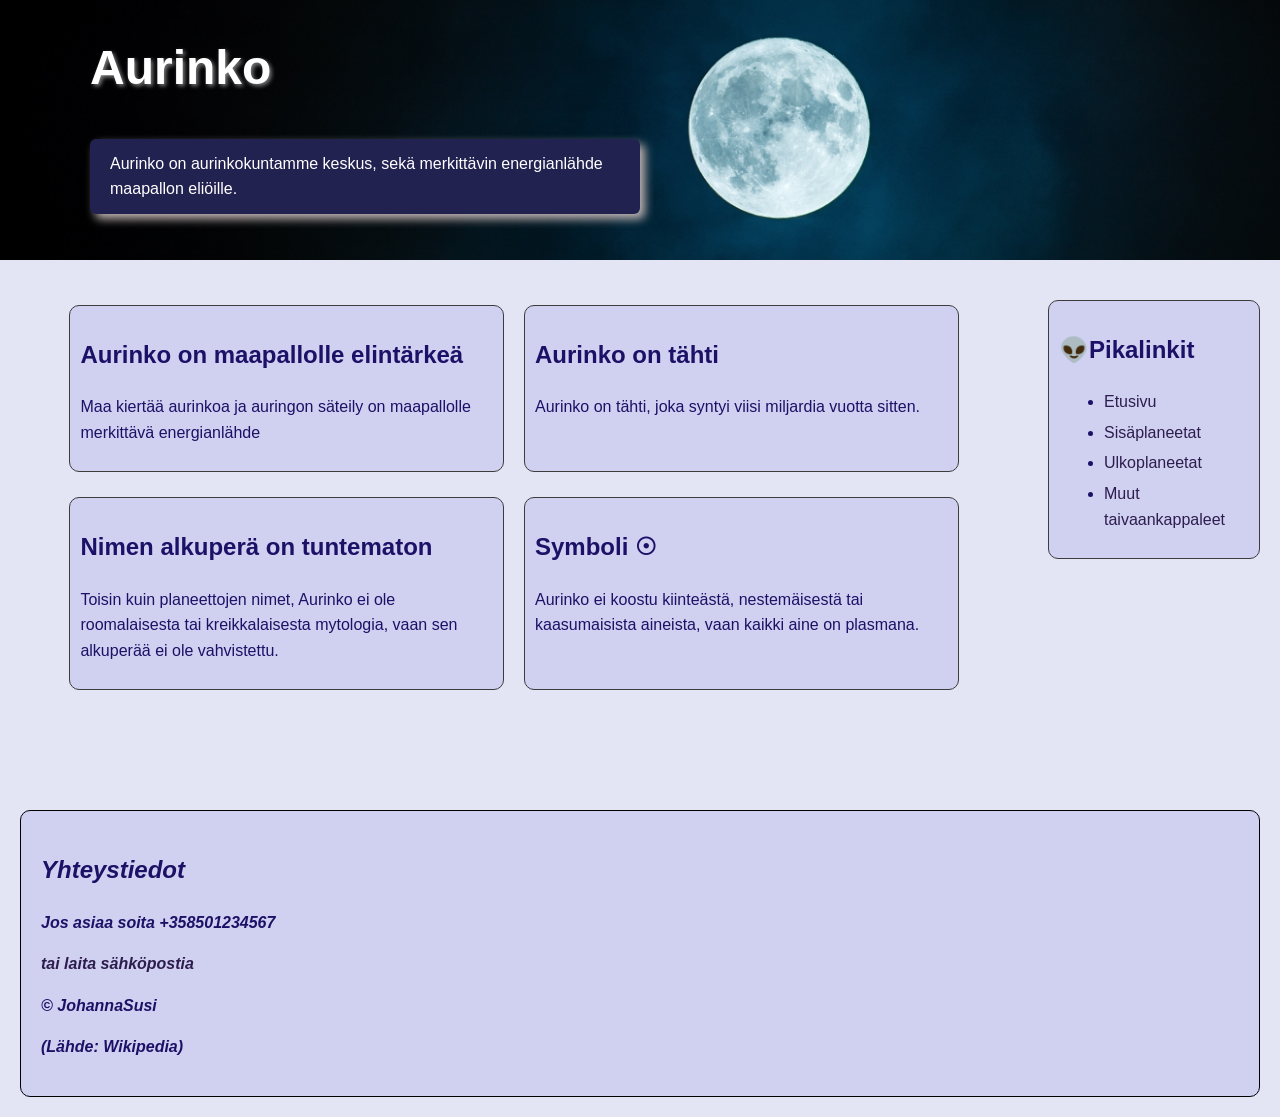
==== aurinko.html @ 987ca39a "Ensimmäinen versio" ====
<!DOCTYPE html>
<html lang="fi">

<head>
    <meta charset="UTF-8">
    <meta name="viewport" content="width=device-width, initial-scale=1.0">
    <title>Aurinko</title>
    <link rel="stylesheet" href="index.css">
    <link rel="icon" href="favicon[1].ico" type="image/svg+xml">
</head>

<body>
    <div class="areas">
        <header class="header">
            <section class="hero">
                <div class="hero-sisalto header-sisalto rajaus">
                    <h1 id="paaotsikko">Aurinko</h1>
                    <p>Aurinko on aurinkokuntamme keskus, sekä merkittävin energianlähde maapallon eliöille.</p>
                </div>
            </section>
        </header>

        <nav class="nav">
        </nav>

        <main class="main">
            <section class="kappaleet rajaus" id="planeetat">
                <div class="item item1">
                    <h2 id="aurinko">Aurinko on maapallolle elintärkeä</h2>
                    <p>Maa kiertää aurinkoa ja auringon säteily on maapallolle merkittävä energianlähde</p>
                </div>
                <div class="item item2">
                    <h2 id="sisaplaneetat">Aurinko on tähti</h2>
                    <p>Aurinko on tähti, joka syntyi viisi miljardia vuotta sitten.</p>
                </div>
                <div class="item item3">
                    <h2 id="ulkoplaneetat">Nimen alkuperä on tuntematon</h2>
                    <p>Toisin kuin planeettojen nimet, Aurinko ei ole roomalaisesta tai kreikkalaisesta mytologia, vaan
                        sen alkuperää ei ole vahvistettu.</p>
                </div>
                <div class="item item4">
                    <h2 id="muut">Symboli ☉</h2>
                    <p>Aurinko ei koostu kiinteästä, nestemäisestä tai kaasumaisista aineista, vaan kaikki aine on
                        plasmana.</p>
                </div>
            </section>
            <section class="video">
                <div>
                    <!--<video src="aurinkovideo.mp4" width="600" height="400" controls autoplay muted loop
                        controlslist="nodownload nofullscreen">Aurinko</video> -->
                </div>
            </section>
        </main>

        <section class="sidebar">
            <h2>👽Pikalinkit</h2>
            <ul>
                <li><a href="index.html">Etusivu</a></li>
                <li><a href="sisaplaneetat.html">Sisäplaneetat</a></li>
                <li><a href="ulkoplaneetat.html">Ulkoplaneetat</a></li>
                <li><a href="muut.html">Muut taivaankappaleet</a></li>
            </ul>
        </section>

        <section class="yhteystiedot footer">
            <h2>Yhteystiedot</h2>
            <p> <a href="tel: +358501234567"></a> Jos asiaa soita +358501234567 </p>
            <p> <a href="mailto: johanna.susineva@centria.fi">tai laita sähköpostia</a> </p>
            <p>&copy; JohannaSusi</p>
            <p>(Lähde: Wikipedia)</p>
        </section>
        </section>
    </div>
</body>

</html>
---- index.css ----
/*PERUSTYYLIT*/
* {
    box-sizing: border-box;
}

body {
    margin: 0;
    font-family: Arial, Helvetica, sans-serif;
    line-height: 1.6;
    color: rgb(28, 17, 102);
    background-color: rgb(227, 229, 245);
}

.rajaus {
    width: 90%;
    max-width: 1100px;
    margin: 0 auto;
}

h1 h2 {
    line-height: 1.2;
}

h1 {
    font-size: 3rem;
    margin: 0;
    text-shadow: 2px 2px 4px gray;
}

a {
    color: rgb(45, 29, 78);
    text-decoration: none;
}

.header {
    margin: 0;
    padding: 0;
    background: rgb(217, 216, 246);
}

.header p {
    display: inline-block;
    padding: 12px 20px;
    border-radius: 6px;
    box-shadow: 5px 5px 10px rgb(191, 179, 179);
    background-color: rgb(34, 34, 81);
    max-width: 50%;
}

.header-sisalto {
    display: flex;
    flex-direction: column;
    flex-wrap: wrap;
    justify-content: space-between;
    align-items: flex-start;
    gap: 16px;
}

.logo {
    font-size: 1.4rem;
    font-weight: bold;
    text-decoration: none;
}

.paavalikko {
    display: flex;
    gap: 20px;
}

.paavalikko a {
    padding: 8px 0;
}

/*hero */
.hero {
    padding: 30px 0;
    color: white;
    background-color: rgb(43, 0, 128);
    background-image: url(avaruus3.jpg);
    background-size: cover;
    background-position: center;
}

.painikelinkki {
    display: inline-block;
    padding: 12px 20px;
    background-color: rgb(34, 34, 81);
    color: white;
    border-radius: 6px;
    text-decoration: none;
    box-shadow: 5px 5px 10px rgb(191, 179, 179);
    max-width: 50%;
}

/*gridin asetukset*/

.areas {
    display: grid;
    grid-template-areas:
        "header header"
        "nav nav"
        "main sidebar"
        "footer footer";
    gap: 20px;
    grid-template-columns: 4fr 1fr;
    box-sizing: border-box;
}

.header {
    grid-area: header;
}

.nav {
    grid-area: nav;
}

.main {
    grid-area: main;
    min-width: 0;
}

.sidebar {
    align-self: start;
    margin: 0 20px 0;
    grid-area: sidebar;
    background-color: rgb(208, 208, 241);
    border: 1px solid rgb(60, 60, 60);
    padding: 10px;
    border-radius: 10px;
    min-width: 0;
}


.footer {
    grid-area: footer
}

/* osioiden asetukset */

.item {
    background-color: rgb(208, 208, 241);
    border: 1px solid rgb(60, 60, 60);
    padding: 10px;
    border-radius: 10px;
    margin-top: 5px;
}

.lista {
    margin: 15px;
    margin-top: 1px;
    margin-bottom: 1px;
}

li {
    margin: 5px;
    margin-top: 5px;
}

.yhteystiedot {
    margin: 20px;
    padding: 20px;
    border: 1px solid black;
    background-color: rgb(208, 208, 241);
    font-weight: bold;
    font-style: italic;
    border-radius: 10px;
}

/*Hampurilaisvalikko*/

.valikko-checkbox {
    display: block;
    position: absolute;
    width: 1px;
    height: 1px;
    opacity: 0px;
}

.hampurilainen {
    display: block;
    margin-left: 20px;
    padding: 4px 10px;
    border-radius: 6px;
    font-size: 1.5rem;
    cursor: pointer;
}

.paavalikko {
    display: none;
    width: 100%;
    flex-direction: column;
    gap: 0;
}

.valikko-checkbox:checked~.paavalikko {
    display: flex;
}

/* etusivun mainin grid-asetukset */

.kappaleet {
    display: grid;
    grid-template-columns: 1fr 1fr;
    gap: 20px;
}

/*Aurinko-sivu*/

.main {
    margin-left: 20px;
}

.video {
    width: 100%;
    max-width: 600px;
    height: auto;
    padding: 40px;
}



/*Tästä alkaa sisa- ja ulkoplaneettojen mainin css*/

.kortit {
    display: grid;
    grid-template-columns: repeat(4, 1fr);
    gap: 20px;
}

.kortti {
    padding: 24px;
    background-color: rgb(208, 208, 241);
    border: 1px solid rgb(60, 60, 60);
    border-radius: 10px;
    min-width: 0;
}

.main img {
    max-width: 100%;
}


/*kuvakaruselli alkaa */

.kuvakaruselli {
    display: flex;
    overflow-x: auto;
    overflow-y: hidden;
    scroll-snap-type: x mandatory;
    scroll-behavior: smooth;
    scrollbar-width: none;
    align-items: center;
    gap: 20px;
    padding: 0 50px;
}

.karuselli-item {
    flex: 0 0 350px;
    scroll-snap-align: start;
    scroll-margin-inline: 50px;
}

.karuselli-item img {
    width: 100%;
    height: 350px;
    object-fit: cover;
}

.karuselli-nav {
    display: flex;
    justify-content: center;
    gap: 10px;
    margin-top: 15px;
}

.karuselli-nav a {
    display: flex;
    justify-content: center;
    align-items: center;
    width: 30px;
    height: 30px;
    border-radius: 50%;
    color: white;
    text-decoration: none;
    background-color: black;
}

.karuselli-nav a:hover {
    color: black;
    background-color: white;
}

/*mobiilin asetukset */

@media (max-width: 900px) {
    .areas {
        grid-template-areas: 
        "header"
        "nav"
        "main"
        "sidebar"
        "footer";
    }
    .kappaleet {
        grid-template-columns: 1fr;
    }
    .kortit {
        grid-template-columns: repeat(2, 1fr);
    }
}

@media (max-width: 600px) {
  .kortit {
    grid-template-columns: 1fr;
  }
      .hero {
      background-image: none;
    padding: 32px 0;
  }
  .valikko-checkbox {
    display: block;
    position: absolute;
    width: 1px;
    height: 1px;
    opacity: 0px;
  }
  .hampurilainen {
    display: block;
    margin-left: auto;
    padding: 4px 10px;
    border: 2px solid green;
    border-radius: 6px;
    font-size: 1.5rem;
    cursor: pointer;
  }
}
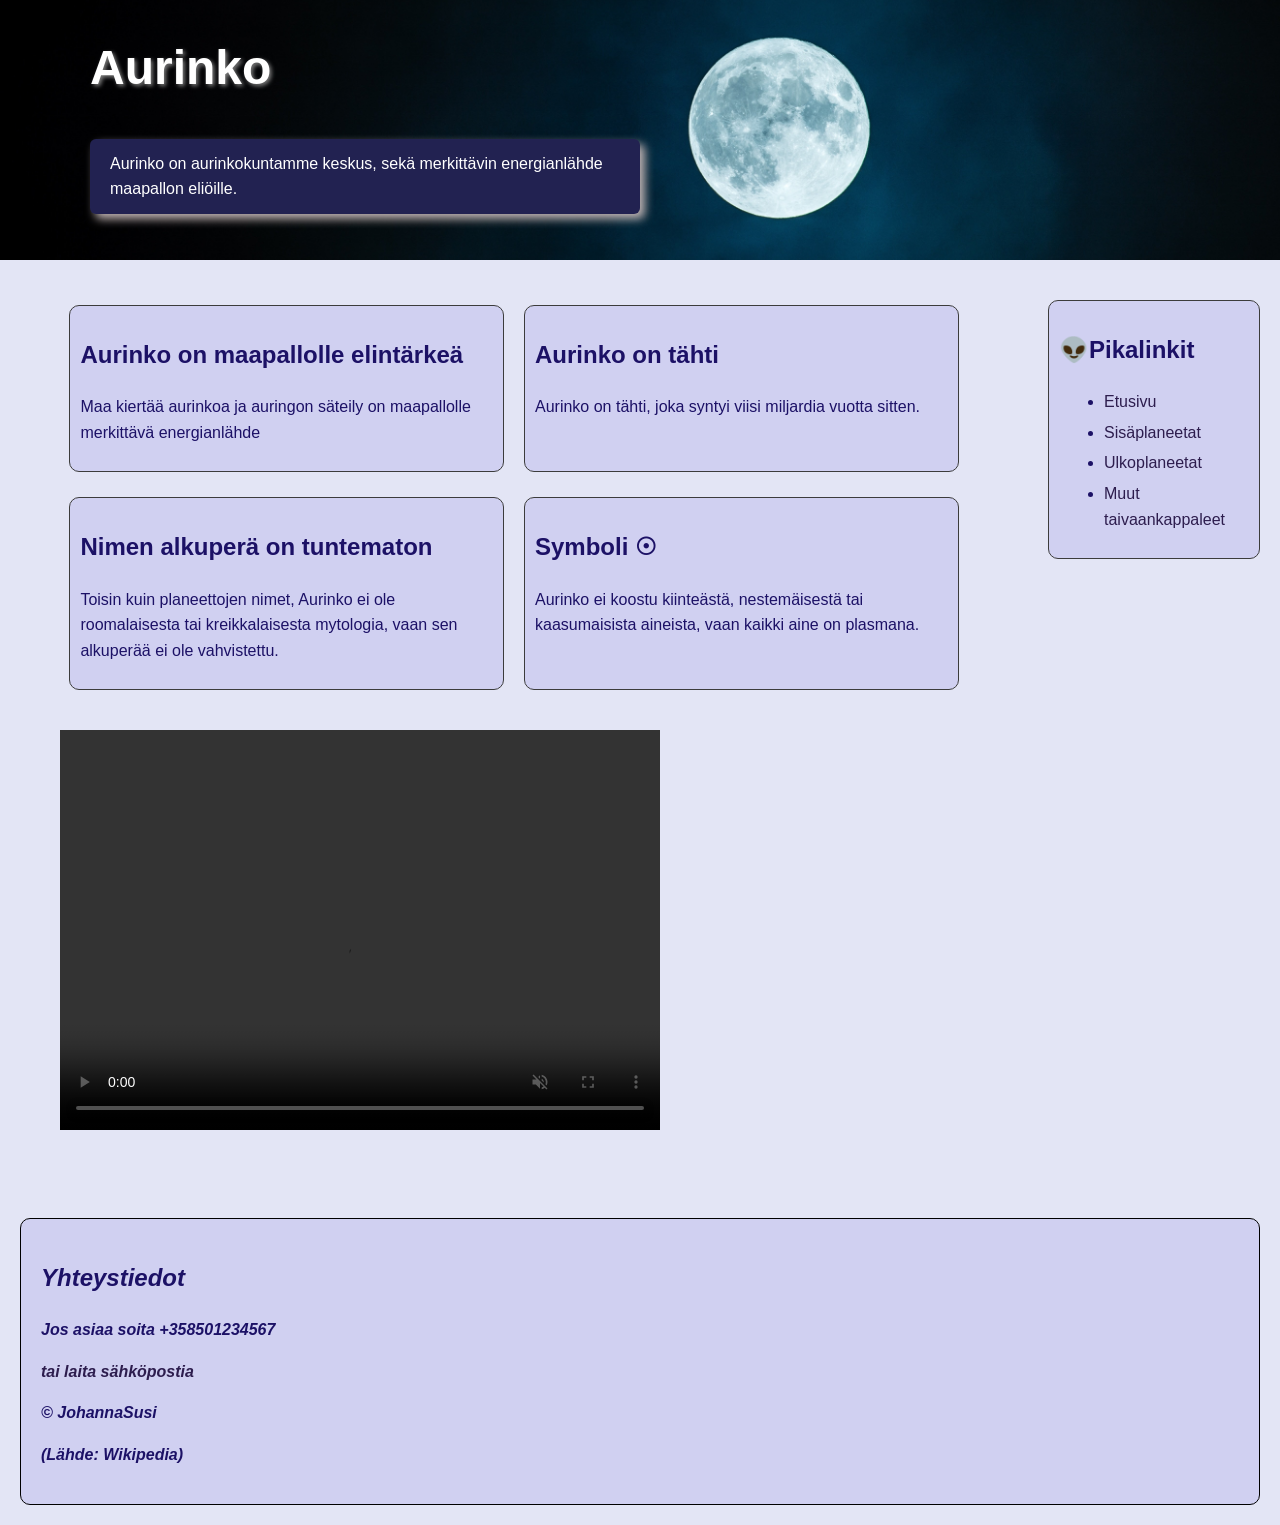
==== commit 67a630e2: "toinen versio" ====
--- a/aurinko.html
+++ b/aurinko.html
@@ -46,8 +46,8 @@
             </section>
             <section class="video">
                 <div>
-                    <!--<video src="aurinkovideo.mp4" width="600" height="400" controls autoplay muted loop
-                        controlslist="nodownload nofullscreen">Aurinko</video> -->
+                    <video src="media/aurinkovideo.mp4" width="600" height="400" controls autoplay muted loop
+                        controlslist="nodownload nofullscreen">Aurinko</video>
                 </div>
             </section>
         </main>
--- a/index.css
+++ b/index.css
@@ -76,7 +76,7 @@
     padding: 30px 0;
     color: white;
     background-color: rgb(43, 0, 128);
-    background-image: url(avaruus3.jpg);
+    background-image: url(media/avaruus3.jpg);
     background-size: cover;
     background-position: center;
 }
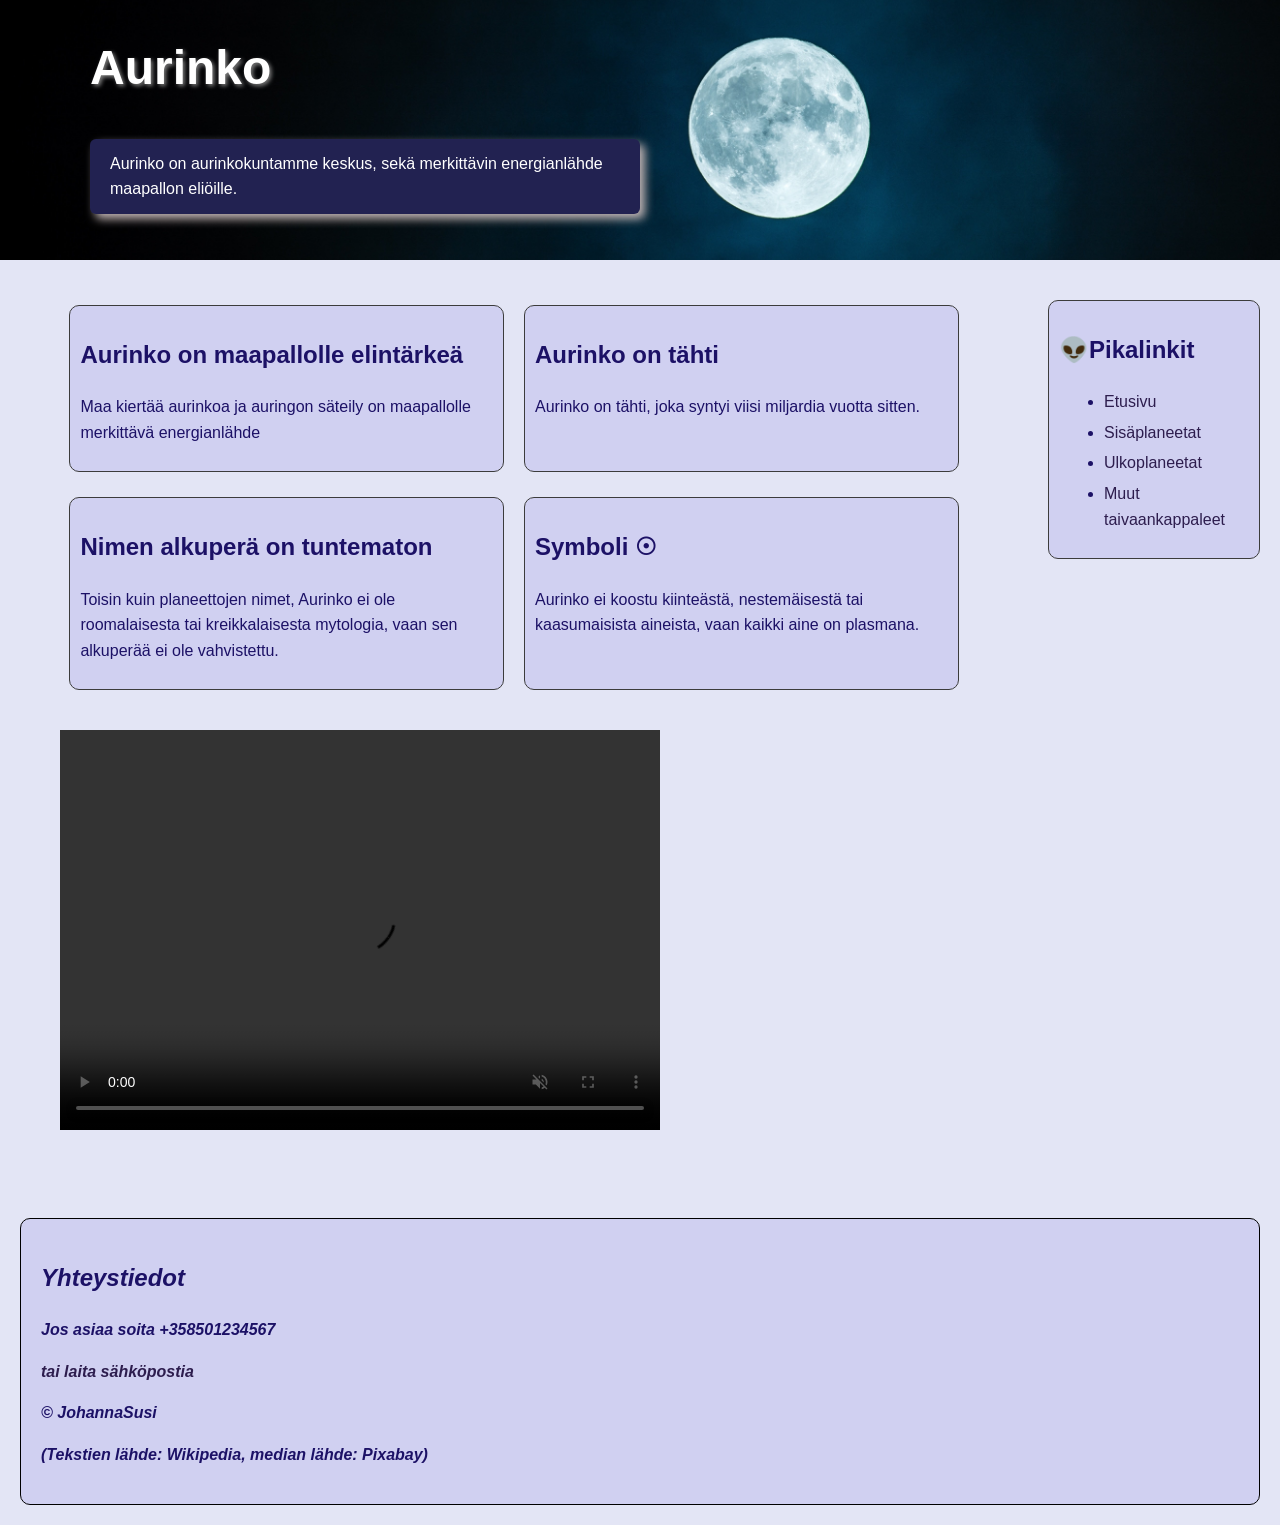
==== commit aededd02: "kolmas versio" ====
--- a/aurinko.html
+++ b/aurinko.html
@@ -6,7 +6,7 @@
     <meta name="viewport" content="width=device-width, initial-scale=1.0">
     <title>Aurinko</title>
     <link rel="stylesheet" href="index.css">
-    <link rel="icon" href="favicon[1].ico" type="image/svg+xml">
+    <link rel="icon" href="favicon.ico" type="image/svg+xml">
 </head>
 
 <body>
@@ -67,7 +67,7 @@
             <p> <a href="tel: +358501234567"></a> Jos asiaa soita +358501234567 </p>
             <p> <a href="mailto: johanna.susineva@centria.fi">tai laita sähköpostia</a> </p>
             <p>&copy; JohannaSusi</p>
-            <p>(Lähde: Wikipedia)</p>
+            <p>(Tekstien lähde: Wikipedia, median lähde: Pixabay)</p>
         </section>
         </section>
     </div>
--- a/index.css
+++ b/index.css
@@ -204,6 +204,14 @@
     gap: 20px;
 }
 
+/*lomake*/
+
+form {
+    border: 1px solid rgb(60, 60, 60);
+    border-radius: 10px;
+    padding: 20px;
+}
+
 /*Aurinko-sivu*/
 
 .main {
@@ -288,6 +296,24 @@
 .karuselli-nav a:hover {
     color: black;
     background-color: white;
+}
+
+/*taulukon asetukset */
+.taulukko {
+    border: 1px solid rgb(60, 60, 60);
+    border-collapse: collapse;
+    margin: 20px 0 20px;
+    gap: 20px;
+    padding: 0 50px;
+}
+
+th, td {
+    border: 1px solid rgb(60, 60, 60);
+    padding: 5px;
+}
+
+caption {
+    text-align: left;
 }
 
 /*mobiilin asetukset */
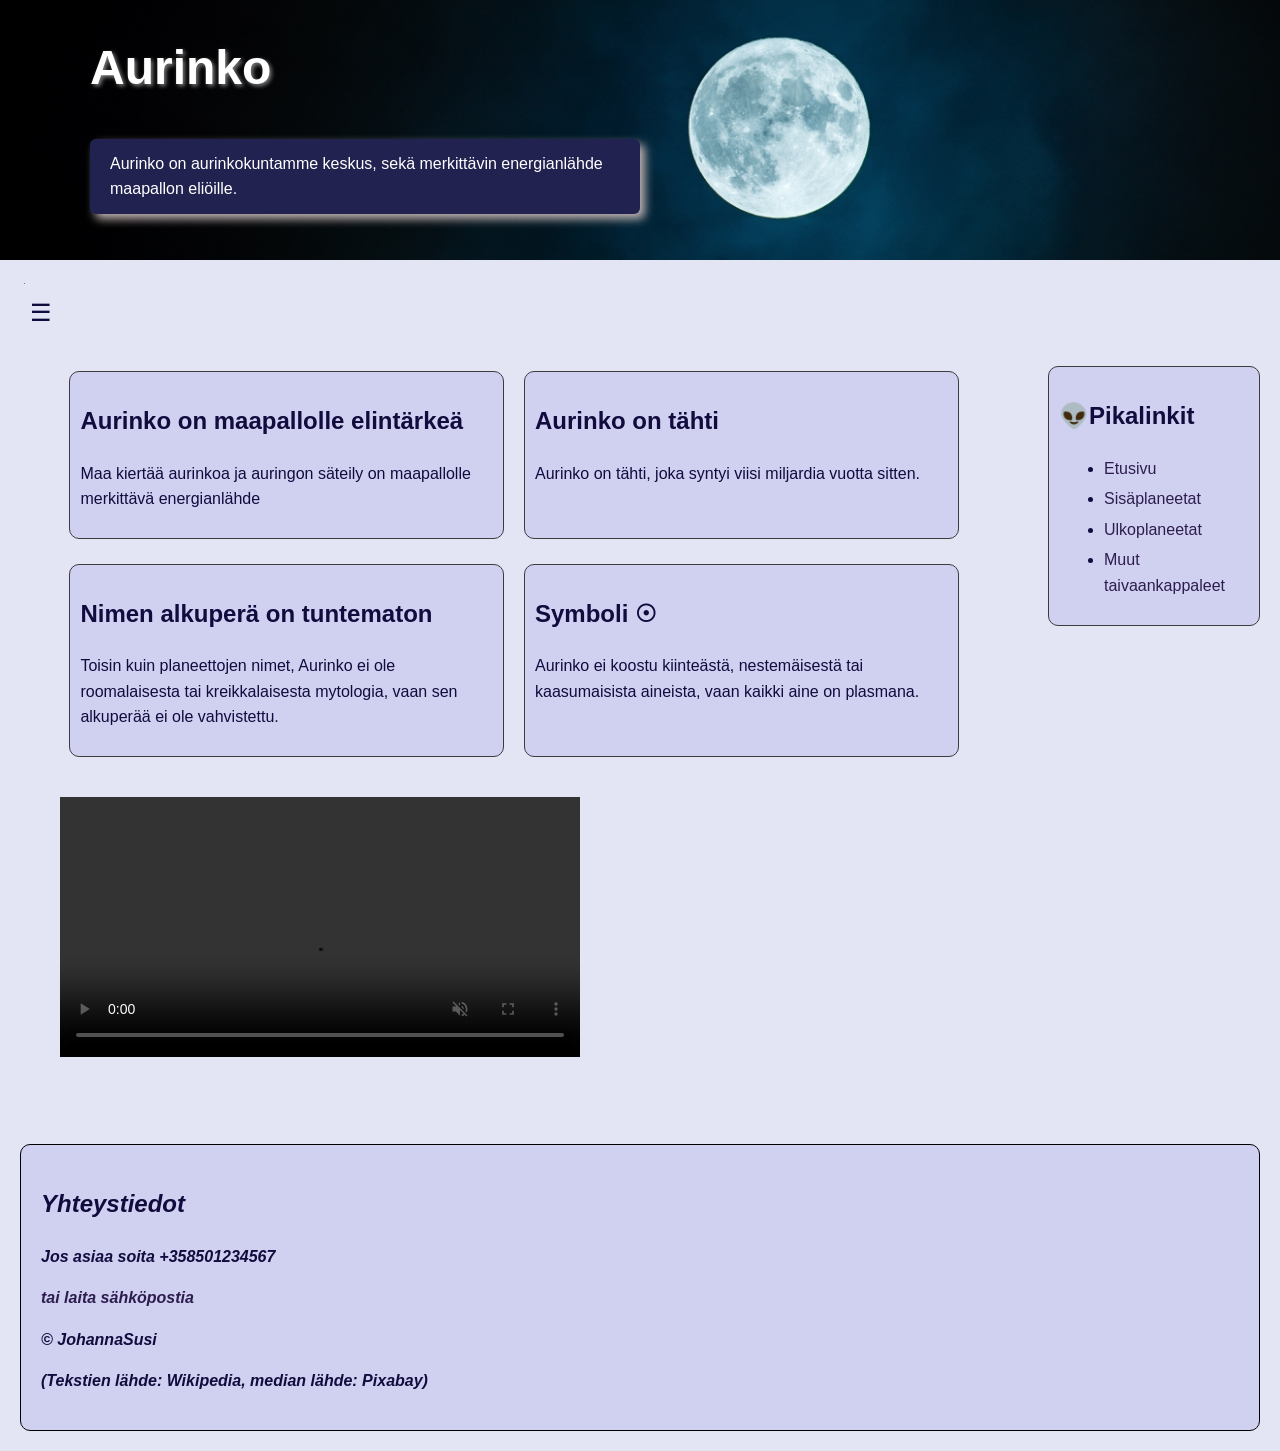
==== commit 22077632: "neljäs versio" ====
--- a/aurinko.html
+++ b/aurinko.html
@@ -20,11 +20,20 @@
             </section>
         </header>
 
-        <nav class="nav">
-        </nav>
+       <div class="nav">
+            <input type="checkbox" id="valikko-auki" class="valikko-checkbox">
+            <label for="valikko-auki" class="hampurilainen">
+                <span>&#9776</span>
+            </label>
+            <nav class="paavalikko">
+                <a href="#planeetat">Aurinko-infot</a>
+                <a href="#yhteystiedot">Yhteystiedot</a>
+                <a href="#sidebar">Pikalinkit</a>
+            </nav>
+        </div>
 
-        <main class="main">
-            <section class="kappaleet rajaus" id="planeetat">
+        <main class="main" id="planeetat">
+            <section class="kappaleet rajaus">
                 <div class="item item1">
                     <h2 id="aurinko">Aurinko on maapallolle elintärkeä</h2>
                     <p>Maa kiertää aurinkoa ja auringon säteily on maapallolle merkittävä energianlähde</p>
@@ -46,13 +55,13 @@
             </section>
             <section class="video">
                 <div>
-                    <video src="media/aurinkovideo.mp4" width="600" height="400" controls autoplay muted loop
-                        controlslist="nodownload nofullscreen">Aurinko</video>
+                    <video src="media/aurinkovideo.mp4" width="1200" height="1145" controls autoplay muted loop
+                        controlslist="nodownload nofullscreen" alt="video auringosta, ei ääntä">Aurinko</video>
                 </div>
             </section>
         </main>
 
-        <section class="sidebar">
+        <section class="sidebar" id="sidebar">
             <h2>👽Pikalinkit</h2>
             <ul>
                 <li><a href="index.html">Etusivu</a></li>
@@ -62,7 +71,7 @@
             </ul>
         </section>
 
-        <section class="yhteystiedot footer">
+        <section class="yhteystiedot footer" id="yhteystiedot">
             <h2>Yhteystiedot</h2>
             <p> <a href="tel: +358501234567"></a> Jos asiaa soita +358501234567 </p>
             <p> <a href="mailto: johanna.susineva@centria.fi">tai laita sähköpostia</a> </p>
--- a/index.css
+++ b/index.css
@@ -7,7 +7,7 @@
     margin: 0;
     font-family: Arial, Helvetica, sans-serif;
     line-height: 1.6;
-    color: rgb(28, 17, 102);
+    color: rgb(17, 11, 62);
     background-color: rgb(227, 229, 245);
 }
 
@@ -60,11 +60,6 @@
     font-size: 1.4rem;
     font-weight: bold;
     text-decoration: none;
-}
-
-.paavalikko {
-    display: flex;
-    gap: 20px;
 }
 
 .paavalikko a {
@@ -112,6 +107,7 @@
 
 .nav {
     grid-area: nav;
+    margin-left: 20px;
 }
 
 .main {
@@ -143,6 +139,10 @@
     padding: 10px;
     border-radius: 10px;
     margin-top: 5px;
+}
+
+.item a {
+    text-decoration: underline;
 }
 
 .lista {
@@ -178,7 +178,7 @@
 
 .hampurilainen {
     display: block;
-    margin-left: 20px;
+    margin: 10px auto;
     padding: 4px 10px;
     border-radius: 6px;
     font-size: 1.5rem;
@@ -204,9 +204,14 @@
     gap: 20px;
 }
 
+a:hover {
+    color: rgb(206, 17, 206);
+}
+
 /*lomake*/
 
 form {
+    background-color: rgb(208, 208, 241);
     border: 1px solid rgb(60, 60, 60);
     border-radius: 10px;
     padding: 20px;
@@ -218,9 +223,9 @@
     margin-left: 20px;
 }
 
-.video {
+.main video {
+    max-width: 600px;
     width: 100%;
-    max-width: 600px;
     height: auto;
     padding: 40px;
 }
@@ -245,7 +250,9 @@
 
 .main img {
     max-width: 100%;
-}
+    height: auto;
+}
+
 
 
 /*kuvakaruselli alkaa */
@@ -333,6 +340,10 @@
     .kortit {
         grid-template-columns: repeat(2, 1fr);
     }
+    .video {
+        width: 80%;
+        height: auto;
+    }
 }
 
 @media (max-width: 600px) {
@@ -348,15 +359,19 @@
     position: absolute;
     width: 1px;
     height: 1px;
-    opacity: 0px;
+    opacity: 0;
   }
   .hampurilainen {
     display: block;
-    margin-left: auto;
+    margin: 10px 0;
     padding: 4px 10px;
     border: 2px solid green;
     border-radius: 6px;
     font-size: 1.5rem;
     cursor: pointer;
   }
+  .video {
+    width: 80%;
+    height: auto;
+  }
 }
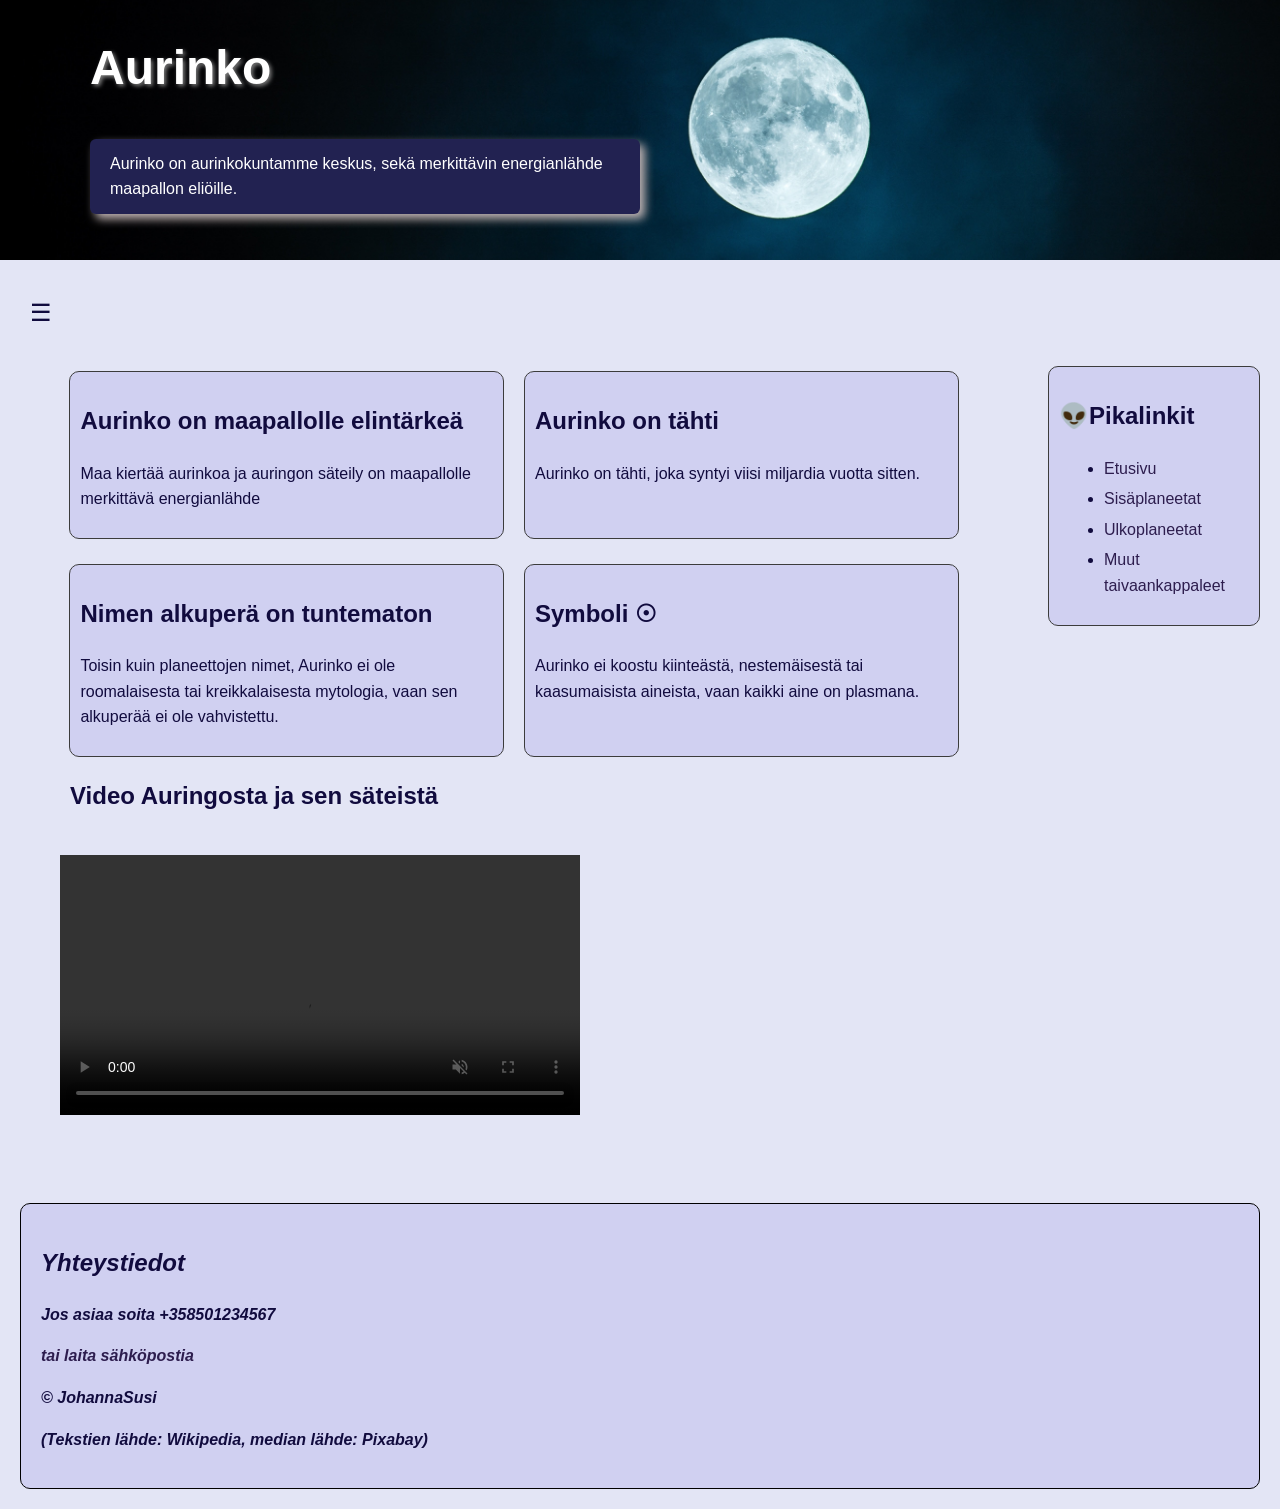
==== commit 9919857a: "seiska" ====
--- a/aurinko.html
+++ b/aurinko.html
@@ -23,7 +23,7 @@
        <div class="nav">
             <input type="checkbox" id="valikko-auki" class="valikko-checkbox">
             <label for="valikko-auki" class="hampurilainen">
-                <span>&#9776</span>
+                <span>&#9776;</span>
             </label>
             <nav class="paavalikko">
                 <a href="#planeetat">Aurinko-infot</a>
@@ -55,8 +55,8 @@
             </section>
             <section class="video">
                 <div>
-                    <video src="media/aurinkovideo.mp4" width="1200" height="1145" controls autoplay muted loop
-                        controlslist="nodownload nofullscreen" alt="video auringosta, ei ääntä">Aurinko</video>
+                    <h2>Video Auringosta ja sen säteistä</h2>
+                    <video src="media/aurinkovideo.mp4" width="1200" height="1145" controls autoplay muted loop alt="video auringosta, ei ääntä">Aurinko</video>
                 </div>
             </section>
         </main>
@@ -73,11 +73,10 @@
 
         <section class="yhteystiedot footer" id="yhteystiedot">
             <h2>Yhteystiedot</h2>
-            <p> <a href="tel: +358501234567"></a> Jos asiaa soita +358501234567 </p>
-            <p> <a href="mailto: johanna.susineva@centria.fi">tai laita sähköpostia</a> </p>
+            <p> <a href="tel:+358501234567"></a> Jos asiaa soita +358501234567 </p>
+            <p> <a href="mailto:johanna.susineva@centria.fi">tai laita sähköpostia</a> </p>
             <p>&copy; JohannaSusi</p>
             <p>(Tekstien lähde: Wikipedia, median lähde: Pixabay)</p>
-        </section>
         </section>
     </div>
 </body>
--- a/index.css
+++ b/index.css
@@ -173,7 +173,7 @@
     position: absolute;
     width: 1px;
     height: 1px;
-    opacity: 0px;
+    opacity: 0;
 }
 
 .hampurilainen {
@@ -230,7 +230,10 @@
     padding: 40px;
 }
 
-
+.video h2 {
+    margin-left: 50px;
+    margin-bottom: 0;
+}
 
 /*Tästä alkaa sisa- ja ulkoplaneettojen mainin css*/
 
@@ -365,13 +368,13 @@
     display: block;
     margin: 10px 0;
     padding: 4px 10px;
-    border: 2px solid green;
+    border: 2px solid rgb(1, 7, 1);
     border-radius: 6px;
     font-size: 1.5rem;
     cursor: pointer;
   }
   .video {
-    width: 80%;
+    width: 90%;
     height: auto;
   }
 }
